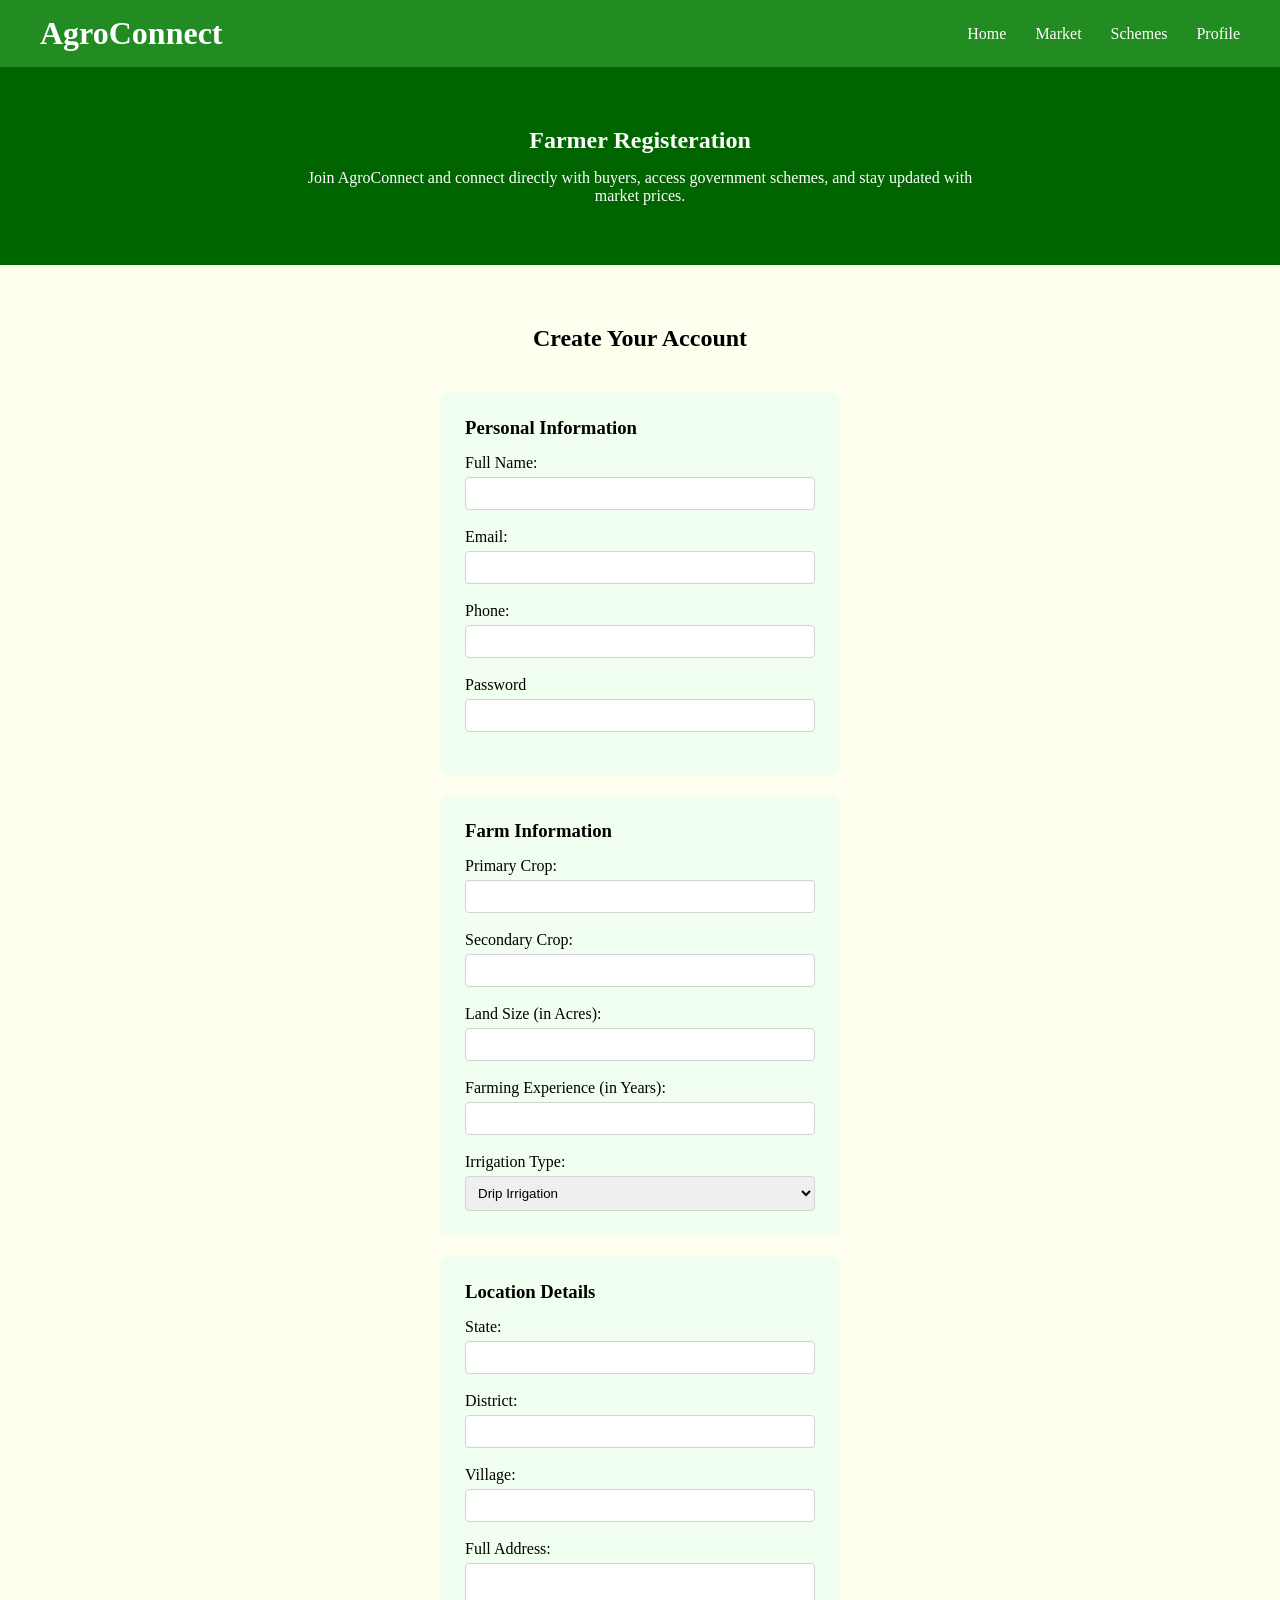
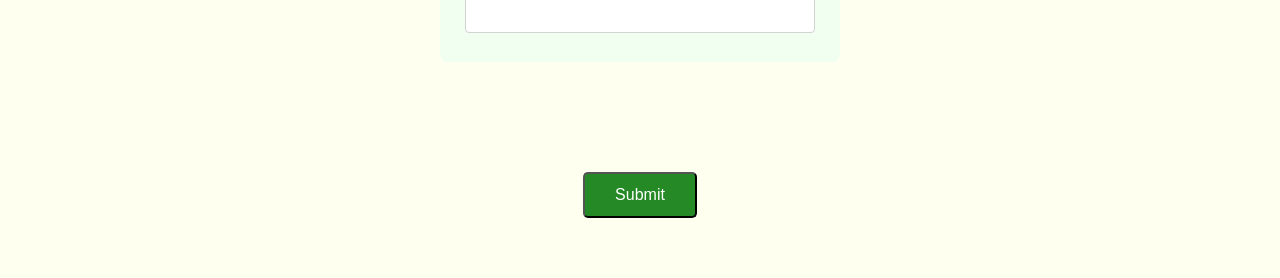
==== register.html @ ec7502de "Initial commit - AgroConnect website" ====
<!DOCTYPE html> 
<html lang="en">
<head>
    <meta charset="UTF-8">
    <meta name="viewport" content="width=device-width, initial-scale=1.0">
    <link rel="stylesheet" href="style.css">
    <title>Register</title>
    <style>
        .banner p{
            margin-top: 15px;
            max-width: 700px;
            margin-left: auto;
            margin-right: auto;
        }
        .form h2{
            margin-bottom: 40px;
        }
        #pi, #fi, #ld{
            background-color: honeydew;
            width: 400px;
            margin: 20px auto;
            padding: 25px;
            border-radius: 8px;
            text-align: left;
        }
        #pi h3, #fi h3, #ld h3{
            margin-bottom: 15px;
        }
        input, select, textarea{
            width: 100%;
            padding: 8px;
            margin-top: 5px;
            border: 1px solid lightgray;
            border-radius: 4px;
        }
        textarea{
            height: 70px;
            resize: none;
        }
        button{
            display: block;
            margin: 30px auto 60px auto;
            padding: 12px 30px;
            background-color: rgb(37, 138, 37);
            color: white;
            border-radius: 5px;
            cursor: pointer;
            font-size: 16px;
        }
        button:hover{
            background-color: darkgreen;
        }
    </style>
</head>
<body>
    <!-- Home -->
    <header>
        <h1>AgroConnect</h1>
        <nav>
            <a href="index.html">Home</a>
            <a href="market.html">Market</a>
            <a href="schemes.html">Schemes</a>
            <a href="profile.html">Profile</a>
        </nav>
    </header>

    <!-- Banner -->
    <section class="banner">
        <h1>Farmer Registeration</h1>
        <p>Join AgroConnect and connect directly with 
        buyers, access government schemes, and stay 
        updated with market prices.</p>
    </section>

    <!-- Form -->
    <section class="form">
        <h2>Create Your Account</h2>
        <div id="pi">
            <h3>Personal Information</h3>
            <form action="">
                <label for="">Full Name:</label>
                <input type="text" required><br><br>
                <label for="">Email:</label>
                <input type="email"><br><br>
                <label for="">Phone:</label>
                <input type="number" required><br><br>
                <label for="">Password</label>
                <input type="password" required><br><br>
            </form>
        </div>
        <div id="fi">
            <h3>Farm Information</h3>
            <form action="">
                <label for="">Primary Crop:</label>
                <input type="text" required><br><br>
                <label for="">Secondary Crop:</label>
                <input type="text"><br><br>
                <label for="">Land Size (in Acres):</label>
                <input type="number"><br><br>
                <label for="">Farming Experience (in Years):</label>
                <input type="number"><br><br>
                <label for="">Irrigation Type:</label>
                <select name="" id="">
                    <option value="">Drip Irrigation</option>
                    <option value="">Sprinkler System</option>
                    <option value="">Canal Irrigation</option>
                    <option value="">Rain-fed</option>
                </select>
            </form>
        </div>
        <div id="ld">
            <h3>Location Details</h3>
            <form action="">
                <label for="">State: </label>
                <input type="text"><br><br>
                <label for="">District: </label>
                <input type="text"><br><br>
                <label for="">Village: </label>
                <input type="text"><br><br>
                <label for="">Full Address: </label>
                <textarea name="" id=""></textarea>
            </form>
        </div>
    </section>
    <button type="submit">Submit</button>
</body>
</html>
---- style.css ----
*{
    margin: 0;
    padding: 0;
    box-sizing: border-box;
}
body{
    background-color: ivory;
    color: black;
}
header{
    background-color: forestgreen;
    color: white;
    display: flex;
    justify-content: space-between;
    align-items: center;
    padding: 15px 40px;
}
nav a{
    color: white;
    text-decoration: none;
    margin-left: 25px;
}
nav a:hover{
    text-decoration: underline;
    color: red;
}
.Shero, .banner {
    background-color: darkgreen;
    color: white;
    text-align: center;
    padding: 60px 20px;
}
section {
    padding: 60px 40px;
    text-align: center;
}
footer {
    background-color: olive;
    color: white;
    text-align: center;
    padding: 40px;
}

footer h2 {
    margin: 20px 0 10px;
}

footer p {
    margin: 5px 0;
}
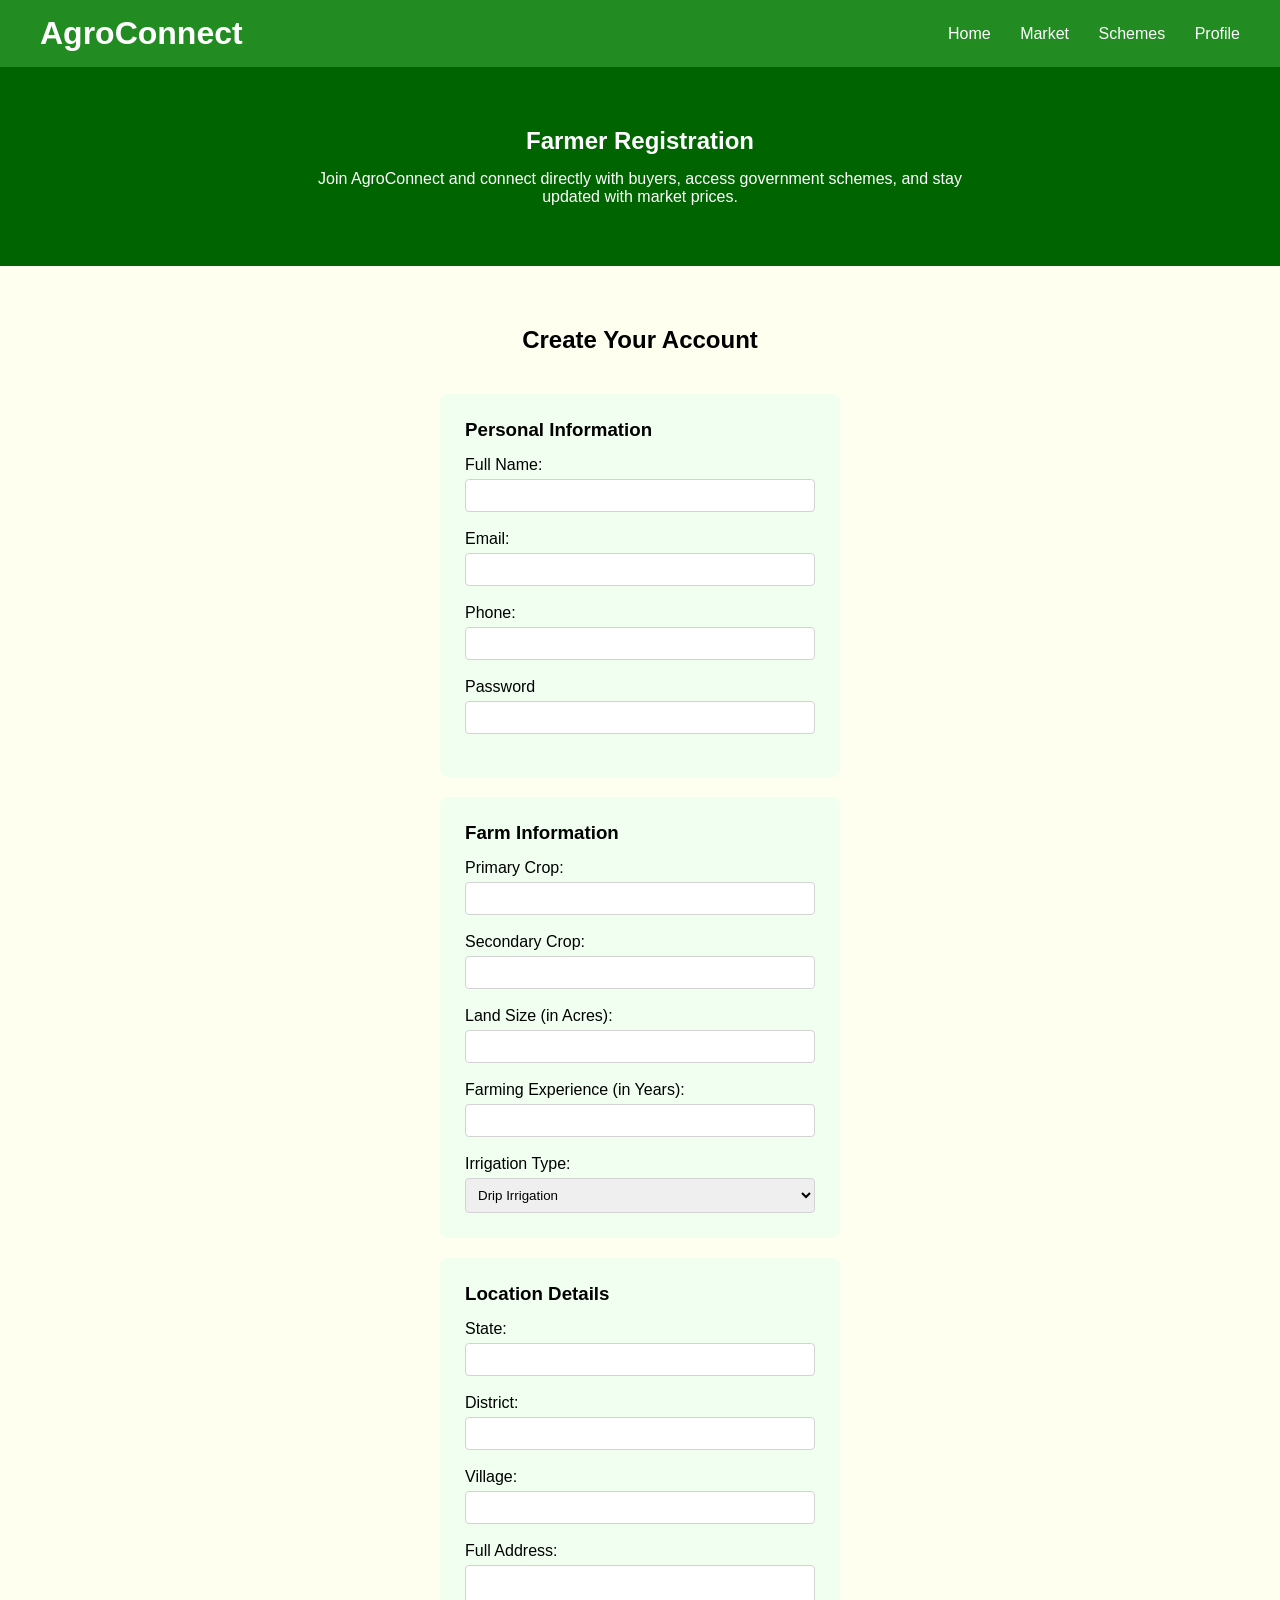
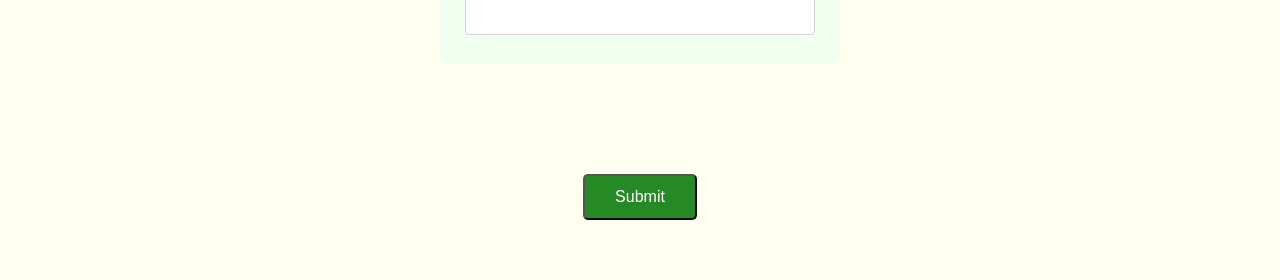
==== commit ddf35f84: "Update register.html" ====
--- a/register.html
+++ b/register.html
@@ -66,7 +66,7 @@
 
     <!-- Banner -->
     <section class="banner">
-        <h1>Farmer Registeration</h1>
+        <h1>Farmer Registration</h1>
         <p>Join AgroConnect and connect directly with 
         buyers, access government schemes, and stay 
         updated with market prices.</p>
@@ -124,4 +124,4 @@
     </section>
     <button type="submit">Submit</button>
 </body>
-</html>+</html>
--- a/style.css
+++ b/style.css
@@ -6,6 +6,7 @@
 body{
     background-color: ivory;
     color: black;
+    font-family: Arial, sans-serif;
 }
 header{
     background-color: forestgreen;
@@ -47,4 +48,7 @@
 
 footer p {
     margin: 5px 0;
-}+}
+button {
+    transition: 0.3s;
+}
